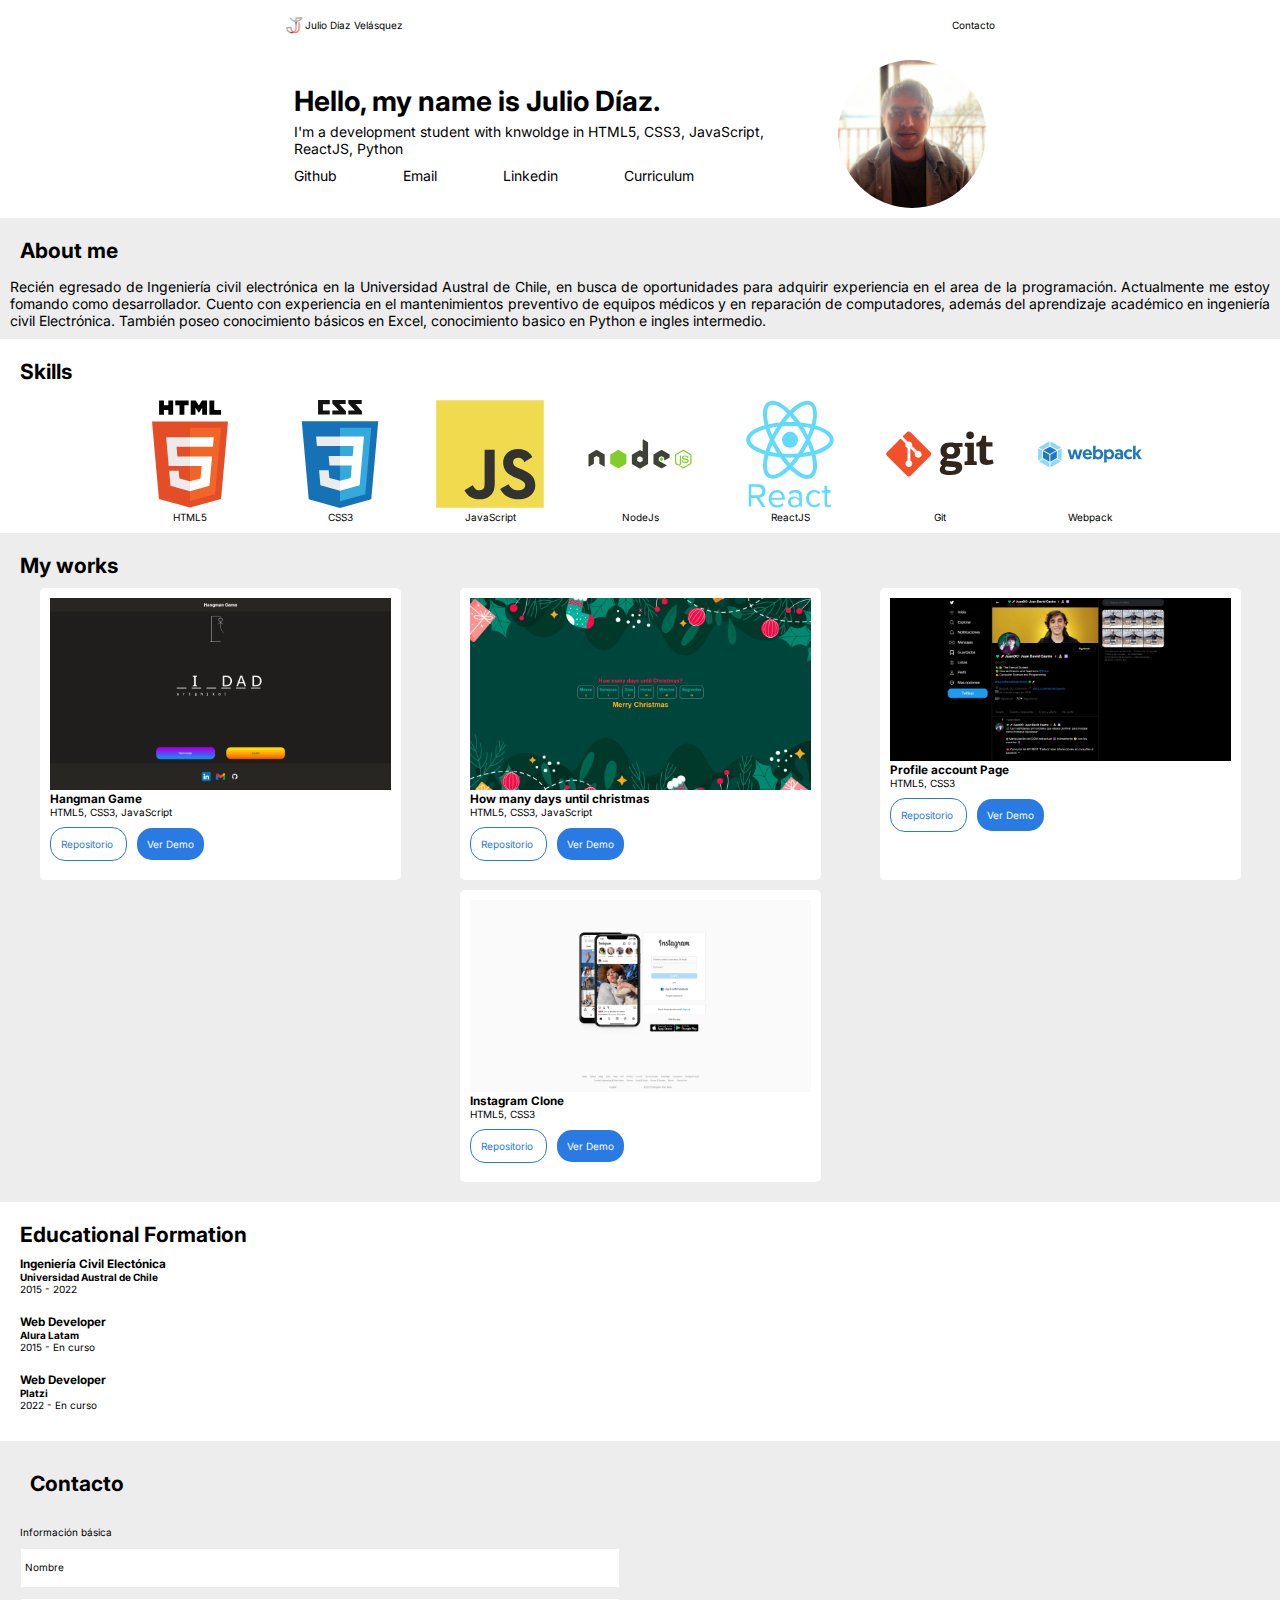
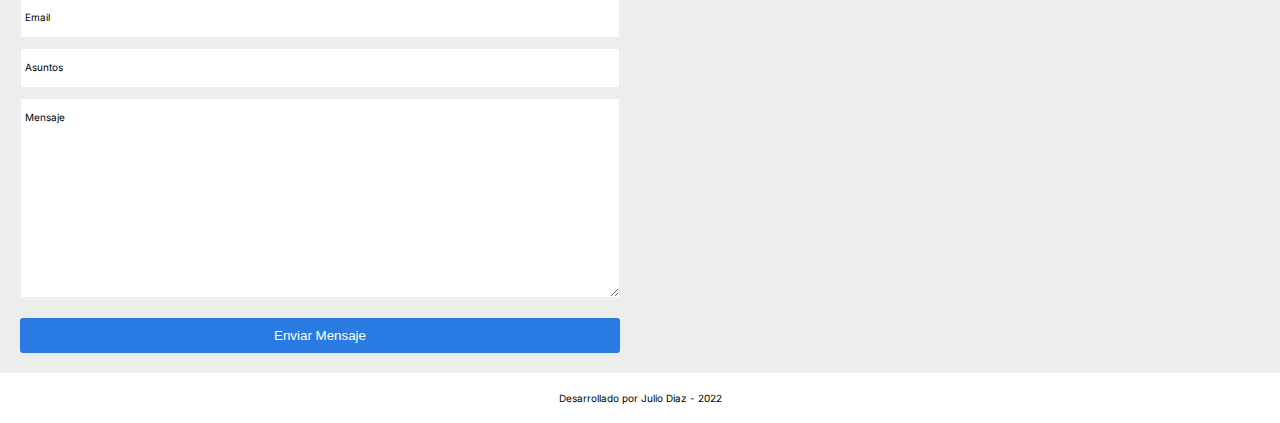
==== index.html @ 6ba48472 "[FIX] moving index.html file" ====
<!DOCTYPE html>
<html lang="en">
  <head>
    <meta charset="UTF-8" />
    <meta http-equiv="X-UA-Compatible" content="IE=edge" />
    <meta name="viewport" content="width=device-width, initial-scale=1.0" />
    <title>Document</title>
    <link rel="stylesheet" href="../src/styles/style.css" />
    <link rel="preconnect" href="https://fonts.googleapis.com" />
    <link rel="preconnect" href="https://fonts.gstatic.com" crossorigin />
    <link
      href="https://fonts.googleapis.com/css2?family=Inter:wght@300;400;700&display=swap"
      rel="stylesheet"
    />
  </head>
  <body>
    <header>
      <section class="header--left">
        <img class="logo" src="../src/assets/img/Letter-J-PNG.png" />
        <p>Julio Díaz Velásquez</p>
      </section>
      <section class="header--right">
        <section class="header--center-index">
          <nav>
            <ul>
              <li><a href="#about-me">About me</a></li>
              <li><a href="#my-skills">Skills</a></li>
              <li><a href="#my-works">Works</a></li>
              <li><a href="#education">Education</a></li>
            </ul>
          </nav>
        </section>
        <p><a href="#contact">Contacto</a></p>
      </section>
    </header>
    <main>
      <section class="main-presentation-container">
        <img
          src="../src/assets/img/photo1659806544.jpeg"
          alt="Foto de Perfil"
        />
        <div>
          <h1>Hello, my name is Julio Díaz.</h1>
          <p>
            I'm a development student with knwoldge in HTML5, CSS3, JavaScript,
            ReactJS, Python
          </p>
          <ul>
            <li><a href="https://github.com/Judvel">Github</a></li>
            <li><a href="mailto:julio.diaz96@outlook.com">Email</a></li>
            <li><a href="https://www.linkedin.com/in/julio-diaz-ice/">Linkedin</a></li>
            <li><a href="#">Curriculum</a></li>
          </ul>
        </div>
      </section>

      <section class="main-aboutme-container">
        <div id="about-me">
          <h2>About me</h2>
        </div>
        <div>
          <p>
            Recién egresado de Ingeniería civil electrónica en la Universidad
            Austral de Chile, en busca de oportunidades para adquirir
            experiencia en el area de la programación. Actualmente me estoy
            fomando como desarrollador. Cuento con experiencia en el
            mantenimientos preventivo de equipos médicos y en reparación de
            computadores, además del aprendizaje académico en ingeniería civil
            Electrónica. También poseo conocimiento básicos en Excel,
            conocimiento basico en Python e ingles intermedio.
          </p>
        </div>
      </section>
      <section class="main-skill-container">
        <div class="skill-title" id="my-skills">
          <h2>Skills</h2>
        </div>

        <div class="main-skill--tools-container">
          <div class="tools-container">
            <img src="../src/assets/icons/html5-original-wordmark.svg" alt="" />
            <p>HTML5</p>
          </div>
          <div class="tools-container">
            <img src="../src/assets/icons/css3-original-wordmark.svg" alt="" />
            <p>CSS3</p>
          </div>
          <div class="tools-container">
            <img src="../src/assets/icons/javascript-original.svg" alt="" />
            <p>JavaScript</p>
          </div>
          <div class="tools-container">
            <img
              src="../src/assets/icons/nodejs-original-wordmark.svg"
              alt=""
            />
            <p>NodeJs</p>
          </div>
          <div class="tools-container">
            <img src="../src/assets/icons/react-original-wordmark.svg" alt="" />
            <p>ReactJS</p>
          </div>
          <div class="tools-container">
            <img src="../src/assets/icons/git-original-wordmark.svg" alt="" />
            <p>Git</p>
          </div>
          <div class="tools-container">
            <img
              src="../src/assets/icons/webpack-original-wordmark.svg"
              alt=""
            />
            <p>Webpack</p>
          </div>
        </div>
      </section>

      <section class="main-works-container">
        <h2 id="my-works">My works</h2>
        <div class="main-works--card-container">
          <div class="main-works--card">
            <img src="../src/assets/img/gamePage.png" alt="" />
            <h3>Hangman Game</h3>
            <p>HTML5, CSS3, JavaScript</p>
            <div class="main-works--links">
              <a
                class="links-repo"
                href="https://github.com/Judvel/Hangman-Game"
              >
                Repositorio
              </a>
              <a
                class="links-deploy"
                href="https://judvel.github.io/Hangman-Game/"
              >
                Ver Demo
              </a>
            </div>
          </div>
          <div class="main-works--card">
            <img src="../src/assets/img/merry-Chistmas-1920.png" alt="" />
            <h3>How many days until christmas</h3>
            <p>HTML5, CSS3, JavaScript</p>
            <div class="main-works--links">
              <a
                class="links-repo"
                href="https://github.com/Judvel/HowManyDaysUntilChristmas"
              >
                Repositorio
              </a>
              <a
                class="links-deploy"
                href="https://judvel.github.io/HowManyDaysUntilChristmas/"
              >
                Ver Demo
              </a>
            </div>
          </div>
          <div class="main-works--card">
            <img src="../src/assets/img/Desktop-1980.png" alt="" />
            <h3>Profile account Page</h3>
            <p>HTML5, CSS3</p>
            <div class="main-works--links">
              <a
                class="links-repo"
                href="https://github.com/Judvel/JuanDC-Twitter-account-profile"
              >
                Repositorio
              </a>
              <a
                class="links-deploy"
                href="https://judvel.github.io/JuanDC-Twitter-account-profile/"
              >
                Ver Demo
              </a>
            </div>
          </div>
          <div class="main-works--card">
            <img src="../src/assets/img/homePageDesktop.png" alt="" />
            <h3>Instagram Clone</h3>
            <p>HTML5, CSS3</p>
            <div class="main-works--links">
              <a
                class="links-repo"
                href="https://github.com/Judvel/Instagram-Clone"
              >
                Repositorio
              </a>
              <a
                class="links-deploy"
                href="https://judvel.github.io/Instagram-Clone/"
              >
                Ver Demo
              </a>
            </div>
          </div>
        </div>
      </section>

      <section class="main-education-container">
        <h2 id="education">Educational Formation</h2>
        <section class="main-education--platform-container">
          <div class="educational-platform">
            <div class="logo">
              <h3>Ingeniería Civil Electónica</h3>
              <h4>Universidad Austral de Chile</h4>
              <p>2015 - 2022</p>
            </div>
          </div>
          <div class="educational-platform">
            <div class="logo">
              <h3>Web Developer</h3>
              <h4>Alura Latam</h4>
              <p>2015 - En curso</p>
            </div>
          </div>
          <div class="educational-platform">
            <div class="logo">
              <h3>Web Developer</h3>
              <h4>Platzi</h4>
              <p>2022 - En curso</p>
            </div>
          </div>
        </section>
      </section>

      <section class="main-form-container">
        <h2 id="contact">Contacto</h2>
        <form class="form--container">
          <fieldset>
            <legend class="form--label">Información básica</legend>
            <div class="input-container">
              <input
                name="name"
                id="name"
                class="input"
                type="text"
                placeholder="Nombre"
                required
                data-tipo="name"
              />
              <label class="input-label" for="name">Nombre</label>
              <span class="input-message-error">Este campo no es valido</span>
            </div>
            <div class="input-container">
              <input
                name="email"
                id="email"
                class="input"
                type="email"
                placeholder="Email"
                required
                data-tipo="email"
              />
              <label class="input-label" for="email">Email</label>
              <span class="input-message-error">Este campo no es valido</span>
            </div>
            <div class="input-container">
              <input
                name="business"
                id="business"
                class="input"
                type="text"
                placeholder="Asuntos"
                pattern="[\s\S]{10,300}"
                required
                data-tipo="business"
              />
              <label class="input-label" for="name">Asuntos</label>
              <span class="input-message-error">Este campo no es valido</span>
            </div>
            <div class="input-container">
              <textarea
                name="message"
                id="message"
                class="input input--message"
                pattern="[\s\S]{10,40}"
                maxlength="300"
                placeholder="mensaje"
                required
                data-tipo="message"
              ></textarea>
              <label class="input-label" for="message">Mensaje</label>
              <span class="input-message-error">Este campo no es valido</span>
            </div>
          </fieldset>

          <button class="form--button">Enviar Mensaje</button>
        </form>
      </section>
    </main>
    <footer>Desarrollado por Julio Diaz - 2022</footer>
    <script src="../src/js/app.js" type="module"></script>
  </body>
</html>
---- src/styles/style.css ----
:root {
  --background-color1: #ffffff;
  --background-color2: #ededed;
  --warning-color: red;
}

* {
  box-sizing: border-box;
  padding: 0;
  margin: 0;
}

html {
  font-size: 62.5%;
}

body {
  background: var(--background-color1);

  font-family: "Inter", sans-serif;
}

a {
  text-decoration: none;
}

a{
    text-decoration: none;
    color: black;
  }
  header {
      display: flex;
      justify-content: space-around;
      align-items: center;
      width: 100%;
      height: 50px;
      padding: 10px;
    }
    
    header h2 {
      font-size: 1.5rem;
    }
    .header--center-index{
      display: none;
    }
    
    .header--left{
        display: flex;
        align-items: center;
    }
    
    .header--left .logo {
      width: 20px;
      height: 20px;
    }
    .header--right{
      display: flex;
    }
  
    

.main-presentation-container img {
  width: 90px;
  height: 90px;
  border-radius: 50%;
}

.main-presentation-container {
  padding: 10px;
  font-style: normal;
  font-size: 1.4rem;
  font-weight: 400;
}

.main-presentation-container h1 {
  margin-bottom: 5px;
}

.main-presentation-container ul {
  display: flex;
  justify-content: space-around;
  list-style: none;
  margin-top: 10px;
}

.main-aboutme-container {
  display: flex;
  flex-direction: column;
  justify-content: center;
  background: var(--background-color2);
  padding: 10px;
  font-size: 1.4rem;
}
.main-aboutme-container div {
  display: flex;
  justify-content: center;
  text-align: justify;
}

.main-aboutme-container h2 {
  margin-bottom: 5px;
}

.main-skill-container {
  display: flex;
  flex-direction: column;
  justify-content: center;

  padding: 10px;
}
.main-skill-container .skill-title {
  display: flex;
}
.input-label {
  position: absolute;
  top: 1.375rem;
  left: 0.5rem;

  transition: all 0.25s;
}

.input-form:not(:placeholder-shown) + .input-label,
.input-form:focus + .input-label {
  font-size: 0.875rem;
  top: 0.25rem;
  transition: all 0.25s;
}

.input-message-error {
  display: none;
}

.input-message-error {
  color: red;
  display: block;
  margin-top: 0.5rem;
  padding-left: 0.5rem;
}
.main-skill-container h2 {
  margin-bottom: 5px;
}

.main-skill--tools-container {
  display: grid;
  justify-content: center;
  gap: 10px;
  grid-template-columns: repeat(auto-fill, 140px);
}
.tools-container {
  text-align: center;
}

.tools-container img {
  max-width: 110px;
  height: 110px;
}

.main-works-container {

 
  padding: 10px;
  background-color: var(--background-color2);
}
.main-works--card-container{
  display: flex;
  flex-wrap: wrap;
  
  margin: 0 auto;
  max-width: 1500px;
  
}

h2 {
  padding: 10px;
  font-size: 2.1rem;
  width: 100%;
}
.main-works--card {
  max-width: 361px;
  margin: 0 auto;
  padding: 10px;
  margin-bottom: 10px;
  border-radius: 5px;
  background-color: white;
}

.main-works-container img {
  width: 100%;
  max-width: 700px;
}

.main-works--links {
  margin: 20px 0;
}
.main-works--links .links-repo {
  padding: 10px;
  border: 1px solid #2a7ae4;
  color: #2a7ae4;
  border-radius: 15px;
  margin-right: 10px;
}

.main-works--links .links-deploy {
  padding: 10px;
  background-color: #2a7ae4;
  color: white;
  border-radius: 15px;
  margin-right: 10px;
}

.main-education-container {
  padding: 10px;
}
.main-education--platform-container {
  display: flex;
  flex-wrap: wrap;
  flex-direction: column;
}

.educational-platform {
  display: flex;

  margin-bottom: 20px;
}
.educational-platform .logo {
  margin-left: 10px;
}
/* .educational-platform .logo img {
  width: 70%;
  max-width: 600px;
  justify-self: center;
} */
.main-form-container {
  padding: 20px;
  background-color: var(--background-color2);
}

.form--container {
  margin-top: 2rem;
  max-width: 600px;
}
fieldset{
  border: none;
}

.form--label {
  margin-bottom: 1rem;
}

.input-container {
  position: relative;
  margin-bottom: 1rem;
  display: flex;
  flex-direction: column;
  justify-content: flex-end;
 
}

.input {
  padding: 1.375rem 0.5rem 0.5rem;
  height: 4rem;
  width: 100%;
  border: 1px solid var(--background-color2);
}

.input::placeholder {
  visibility: hidden;
  color: #00000000;
}

.input:focus {
  outline: none;
}

.input-label {
  position: absolute;
  top: 1.375rem;
  left: 0.5rem;
  font-size: var(--font-size-input-label);

  transition: all 0.25s;
}

.input:not(:placeholder-shown) + .input-label,
.input:focus + .input-label {
  font-size: 0.875rem;
  top: 0.25rem;
  color: #1d6ace;
  transition: all 0.25s;
}

.input-container--invalid {
  margin-bottom: 0.5rem;
}

.input-container--invalid .input {
  border: 1px solid var(--warning-color);
  border-radius: 7px;
}

.input-container--invalid .input-label {
  color: var(--warning-color);
}

.input-message-error {
  display: none;
}

.input-container--invalid .input-message-error {
  color: var(--warning-color);
  display: block;
  margin-top: 0.5rem;
  padding-left: 0.5rem;
}

.input--message{
  width: 100%;
  height: 200px;
  padding: 10px;
  margin-bottom: 10px;
  font-family: "arial";
  border: 1px solid var(--background-color2);
}
.form--button{
  width: 100%;
  padding: 10px;
  border: none;
  border-radius: 3px;
  background: #2a7ae4;
  color: var(--background-color1);
  cursor: pointer;
}
.form--button:hover{
  background-color: #1d6ace;
}


footer{
    height: 50px;
    display: flex;
    justify-content: center;
    align-items: center;
    background-color: var(--background-color1);
}

@media (min-width: 768px) {
  .main-presentation-container {
    display: flex;
    flex-direction: row-reverse;
    justify-content: center;
    align-items: center;
  }
  .main-presentation-container img {
    width: 148px;
    height: 148px;
  }
  .main-presentation-container div {
    width: 524px;
    margin-right: 20px;
  }
  .main-presentation-container div ul {
    width: 400px;
    justify-content: space-between;
  }

  .main-aboutme-container h2,
  .main-aboutme-container p {
    width: 100%;
  }
  .main-skill-container h2,
  .main-skill-container section {
    width: 692px;
  }
  .main-skill--tools-container {
    text-align: center;
  }
}

@media (min-width: 1062px) {
  .main-skill--tools-container {
    grid-template-columns: repeat(7, 140px);
  }
}

@media (min-width: 1440px) {
    .header--center-index{
      display: flex;
    }
    .header--center-index nav ul{
      display: flex;
      list-style: none;
    
    }
    .header--center-index nav ul li{
      margin-right: 20px;
    }
  }
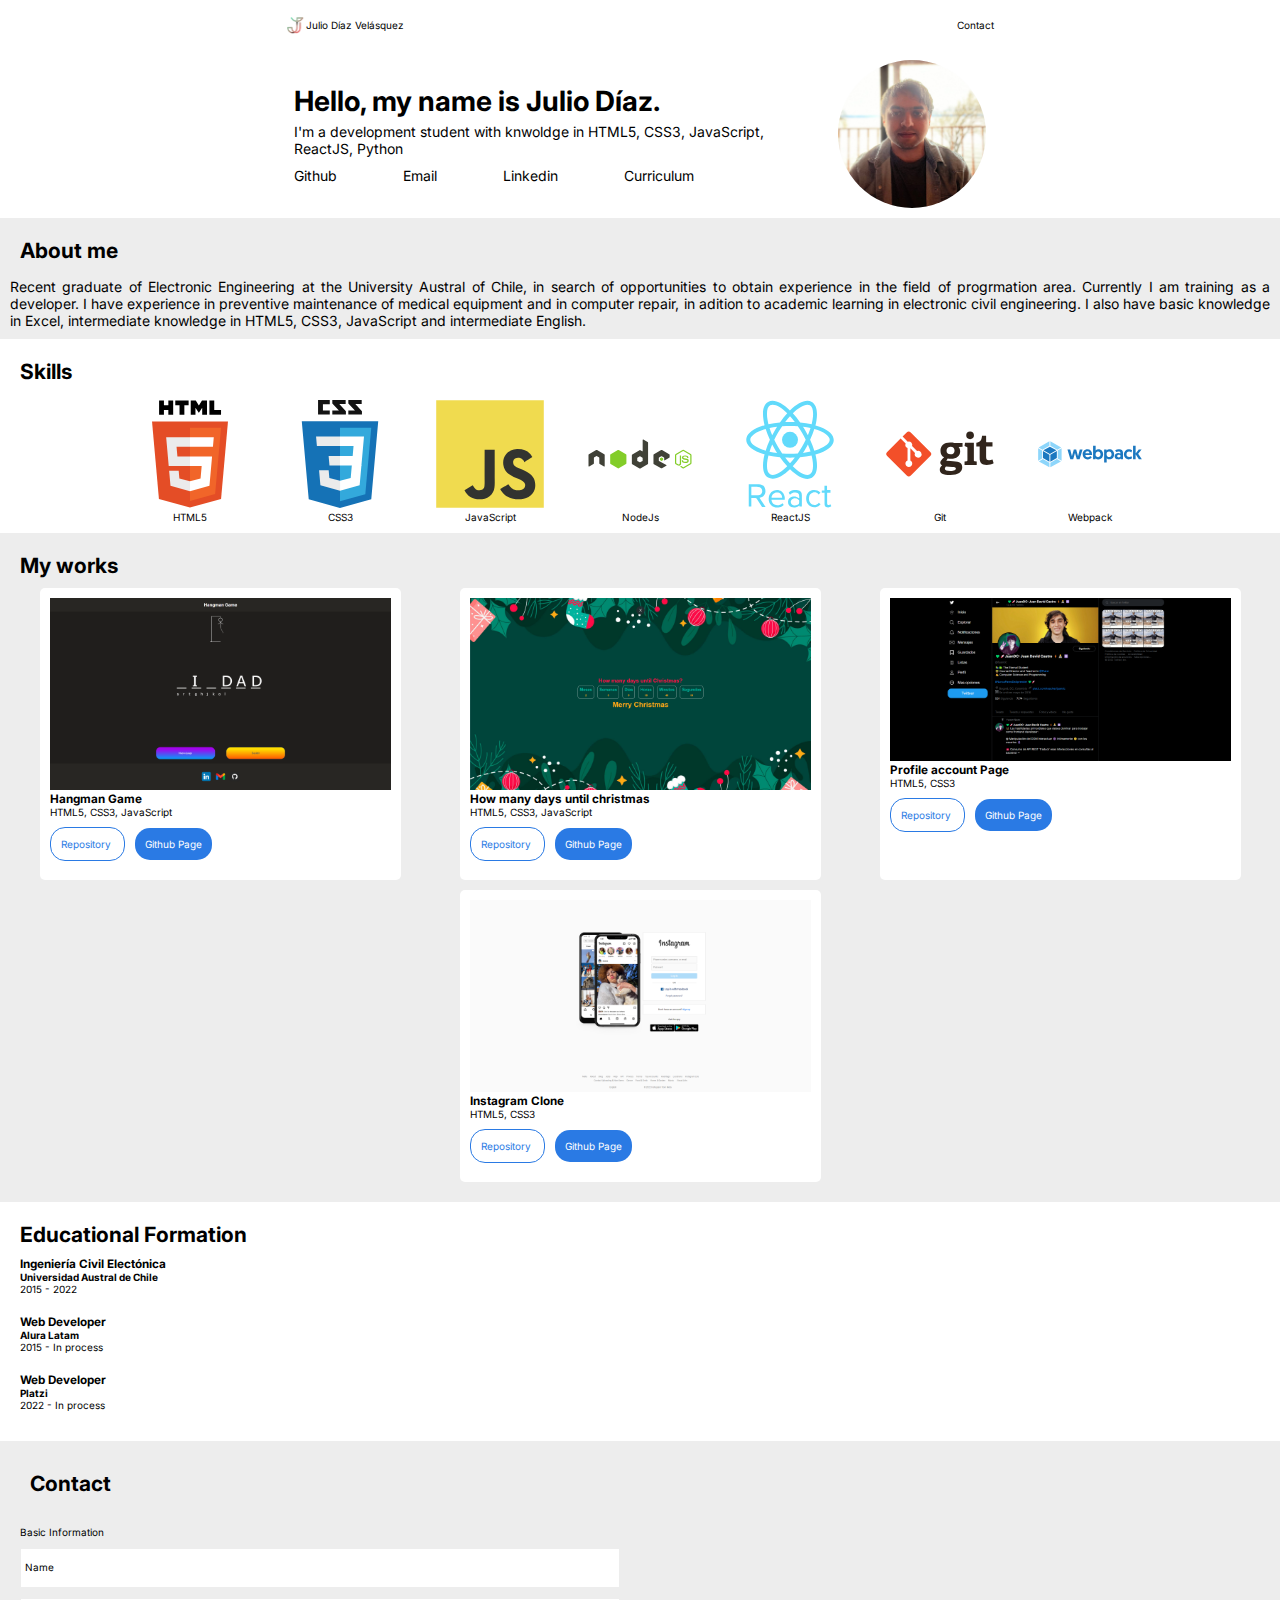
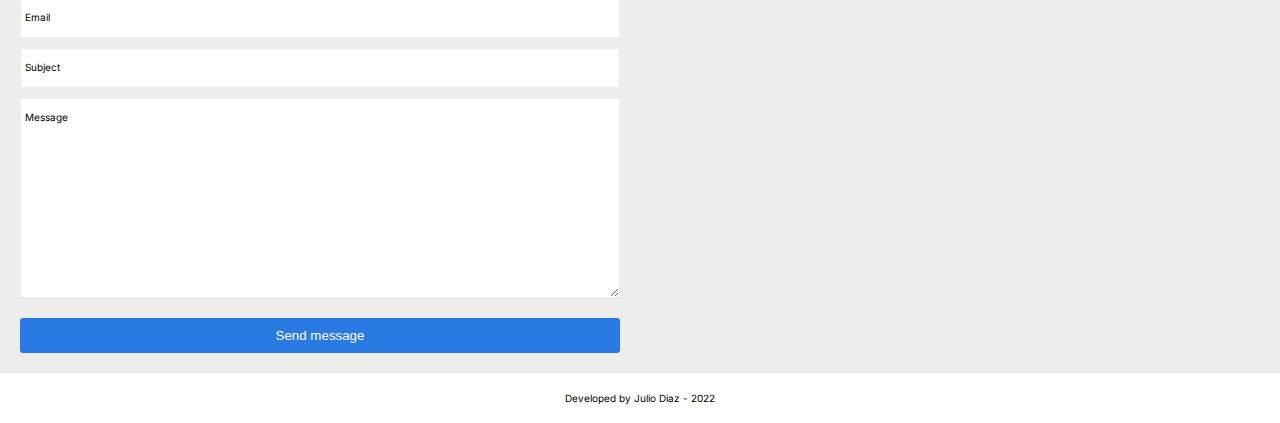
==== commit 05ab5bdf: "[UPDATE] translating index.html file" ====
--- a/index.html
+++ b/index.html
@@ -5,7 +5,7 @@
     <meta http-equiv="X-UA-Compatible" content="IE=edge" />
     <meta name="viewport" content="width=device-width, initial-scale=1.0" />
     <title>Document</title>
-    <link rel="stylesheet" href="../src/styles/style.css" />
+    <link rel="stylesheet" href="./src/styles/style.css" />
     <link rel="preconnect" href="https://fonts.googleapis.com" />
     <link rel="preconnect" href="https://fonts.gstatic.com" crossorigin />
     <link
@@ -16,7 +16,7 @@
   <body>
     <header>
       <section class="header--left">
-        <img class="logo" src="../src/assets/img/Letter-J-PNG.png" />
+        <img class="logo" src="./src/assets/img/Letter-J-PNG.png" />
         <p>Julio Díaz Velásquez</p>
       </section>
       <section class="header--right">
@@ -30,15 +30,12 @@
             </ul>
           </nav>
         </section>
-        <p><a href="#contact">Contacto</a></p>
+        <p><a href="#contact">Contact</a></p>
       </section>
     </header>
     <main>
       <section class="main-presentation-container">
-        <img
-          src="../src/assets/img/photo1659806544.jpeg"
-          alt="Foto de Perfil"
-        />
+        <img src="./src/assets/img/photo1659806544.jpeg" alt="Foto de Perfil" />
         <div>
           <h1>Hello, my name is Julio Díaz.</h1>
           <p>
@@ -48,7 +45,9 @@
           <ul>
             <li><a href="https://github.com/Judvel">Github</a></li>
             <li><a href="mailto:julio.diaz96@outlook.com">Email</a></li>
-            <li><a href="https://www.linkedin.com/in/julio-diaz-ice/">Linkedin</a></li>
+            <li>
+              <a href="https://www.linkedin.com/in/julio-diaz-ice/">Linkedin</a>
+            </li>
             <li><a href="#">Curriculum</a></li>
           </ul>
         </div>
@@ -60,14 +59,14 @@
         </div>
         <div>
           <p>
-            Recién egresado de Ingeniería civil electrónica en la Universidad
-            Austral de Chile, en busca de oportunidades para adquirir
-            experiencia en el area de la programación. Actualmente me estoy
-            fomando como desarrollador. Cuento con experiencia en el
-            mantenimientos preventivo de equipos médicos y en reparación de
-            computadores, además del aprendizaje académico en ingeniería civil
-            Electrónica. También poseo conocimiento básicos en Excel,
-            conocimiento basico en Python e ingles intermedio.
+            Recent graduate of Electronic Engineering at the University Austral
+            of Chile, in search of opportunities to obtain experience in the
+            field of progrmation area. Currently I am training as a developer. I
+            have experience in preventive maintenance of medical equipment and
+            in computer repair, in adition to academic learning in electronic
+            civil engineering. I also have basic knowledge in Excel,
+            intermediate knowledge in HTML5, CSS3, JavaScript and intermediate
+            English.
           </p>
         </div>
       </section>
@@ -78,35 +77,32 @@
 
         <div class="main-skill--tools-container">
           <div class="tools-container">
-            <img src="../src/assets/icons/html5-original-wordmark.svg" alt="" />
+            <img src="./src/assets/icons/html5-original-wordmark.svg" alt="" />
             <p>HTML5</p>
           </div>
           <div class="tools-container">
-            <img src="../src/assets/icons/css3-original-wordmark.svg" alt="" />
+            <img src="./src/assets/icons/css3-original-wordmark.svg" alt="" />
             <p>CSS3</p>
           </div>
           <div class="tools-container">
-            <img src="../src/assets/icons/javascript-original.svg" alt="" />
+            <img src="./src/assets/icons/javascript-original.svg" alt="" />
             <p>JavaScript</p>
           </div>
           <div class="tools-container">
+            <img src="./src/assets/icons/nodejs-original-wordmark.svg" alt="" />
+            <p>NodeJs</p>
+          </div>
+          <div class="tools-container">
+            <img src="./src/assets/icons/react-original-wordmark.svg" alt="" />
+            <p>ReactJS</p>
+          </div>
+          <div class="tools-container">
+            <img src="./src/assets/icons/git-original-wordmark.svg" alt="" />
+            <p>Git</p>
+          </div>
+          <div class="tools-container">
             <img
-              src="../src/assets/icons/nodejs-original-wordmark.svg"
-              alt=""
-            />
-            <p>NodeJs</p>
-          </div>
-          <div class="tools-container">
-            <img src="../src/assets/icons/react-original-wordmark.svg" alt="" />
-            <p>ReactJS</p>
-          </div>
-          <div class="tools-container">
-            <img src="../src/assets/icons/git-original-wordmark.svg" alt="" />
-            <p>Git</p>
-          </div>
-          <div class="tools-container">
-            <img
-              src="../src/assets/icons/webpack-original-wordmark.svg"
+              src="./src/assets/icons/webpack-original-wordmark.svg"
               alt=""
             />
             <p>Webpack</p>
@@ -118,7 +114,7 @@
         <h2 id="my-works">My works</h2>
         <div class="main-works--card-container">
           <div class="main-works--card">
-            <img src="../src/assets/img/gamePage.png" alt="" />
+            <img src="./src/assets/img/gamePage.png" alt="" />
             <h3>Hangman Game</h3>
             <p>HTML5, CSS3, JavaScript</p>
             <div class="main-works--links">
@@ -126,18 +122,18 @@
                 class="links-repo"
                 href="https://github.com/Judvel/Hangman-Game"
               >
-                Repositorio
+                Repository
               </a>
               <a
                 class="links-deploy"
                 href="https://judvel.github.io/Hangman-Game/"
               >
-                Ver Demo
-              </a>
-            </div>
-          </div>
-          <div class="main-works--card">
-            <img src="../src/assets/img/merry-Chistmas-1920.png" alt="" />
+                Github Page
+              </a>
+            </div>
+          </div>
+          <div class="main-works--card">
+            <img src="./src/assets/img/merry-Chistmas-1920.png" alt="" />
             <h3>How many days until christmas</h3>
             <p>HTML5, CSS3, JavaScript</p>
             <div class="main-works--links">
@@ -145,18 +141,18 @@
                 class="links-repo"
                 href="https://github.com/Judvel/HowManyDaysUntilChristmas"
               >
-                Repositorio
+                Repository
               </a>
               <a
                 class="links-deploy"
                 href="https://judvel.github.io/HowManyDaysUntilChristmas/"
               >
-                Ver Demo
-              </a>
-            </div>
-          </div>
-          <div class="main-works--card">
-            <img src="../src/assets/img/Desktop-1980.png" alt="" />
+                Github Page
+              </a>
+            </div>
+          </div>
+          <div class="main-works--card">
+            <img src="./src/assets/img/Desktop-1980.png" alt="" />
             <h3>Profile account Page</h3>
             <p>HTML5, CSS3</p>
             <div class="main-works--links">
@@ -164,18 +160,18 @@
                 class="links-repo"
                 href="https://github.com/Judvel/JuanDC-Twitter-account-profile"
               >
-                Repositorio
+                Repository
               </a>
               <a
                 class="links-deploy"
                 href="https://judvel.github.io/JuanDC-Twitter-account-profile/"
               >
-                Ver Demo
-              </a>
-            </div>
-          </div>
-          <div class="main-works--card">
-            <img src="../src/assets/img/homePageDesktop.png" alt="" />
+                Github Page
+              </a>
+            </div>
+          </div>
+          <div class="main-works--card">
+            <img src="./src/assets/img/homePageDesktop.png" alt="" />
             <h3>Instagram Clone</h3>
             <p>HTML5, CSS3</p>
             <div class="main-works--links">
@@ -183,13 +179,13 @@
                 class="links-repo"
                 href="https://github.com/Judvel/Instagram-Clone"
               >
-                Repositorio
+                Repository
               </a>
               <a
                 class="links-deploy"
                 href="https://judvel.github.io/Instagram-Clone/"
               >
-                Ver Demo
+                Github Page
               </a>
             </div>
           </div>
@@ -210,24 +206,24 @@
             <div class="logo">
               <h3>Web Developer</h3>
               <h4>Alura Latam</h4>
-              <p>2015 - En curso</p>
+              <p>2015 - In process</p>
             </div>
           </div>
           <div class="educational-platform">
             <div class="logo">
               <h3>Web Developer</h3>
               <h4>Platzi</h4>
-              <p>2022 - En curso</p>
+              <p>2022 - In process</p>
             </div>
           </div>
         </section>
       </section>
 
       <section class="main-form-container">
-        <h2 id="contact">Contacto</h2>
+        <h2 id="contact">Contact</h2>
         <form class="form--container">
           <fieldset>
-            <legend class="form--label">Información básica</legend>
+            <legend class="form--label">Basic Information</legend>
             <div class="input-container">
               <input
                 name="name"
@@ -238,8 +234,8 @@
                 required
                 data-tipo="name"
               />
-              <label class="input-label" for="name">Nombre</label>
-              <span class="input-message-error">Este campo no es valido</span>
+              <label class="input-label" for="name">Name</label>
+              <span class="input-message-error"></span>
             </div>
             <div class="input-container">
               <input
@@ -252,7 +248,7 @@
                 data-tipo="email"
               />
               <label class="input-label" for="email">Email</label>
-              <span class="input-message-error">Este campo no es valido</span>
+              <span class="input-message-error"></span>
             </div>
             <div class="input-container">
               <input
@@ -265,8 +261,8 @@
                 required
                 data-tipo="business"
               />
-              <label class="input-label" for="name">Asuntos</label>
-              <span class="input-message-error">Este campo no es valido</span>
+              <label class="input-label" for="name">Subject</label>
+              <span class="input-message-error"></span>
             </div>
             <div class="input-container">
               <textarea
@@ -279,16 +275,16 @@
                 required
                 data-tipo="message"
               ></textarea>
-              <label class="input-label" for="message">Mensaje</label>
-              <span class="input-message-error">Este campo no es valido</span>
+              <label class="input-label" for="message">Message</label>
+              <span class="input-message-error"></span>
             </div>
           </fieldset>
 
-          <button class="form--button">Enviar Mensaje</button>
+          <button class="form--button">Send message</button>
         </form>
       </section>
     </main>
-    <footer>Desarrollado por Julio Diaz - 2022</footer>
-    <script src="../src/js/app.js" type="module"></script>
+    <footer>Developed by Julio Diaz - 2022</footer>
+    <script src="./src/js/app.js" type="module"></script>
   </body>
 </html>
